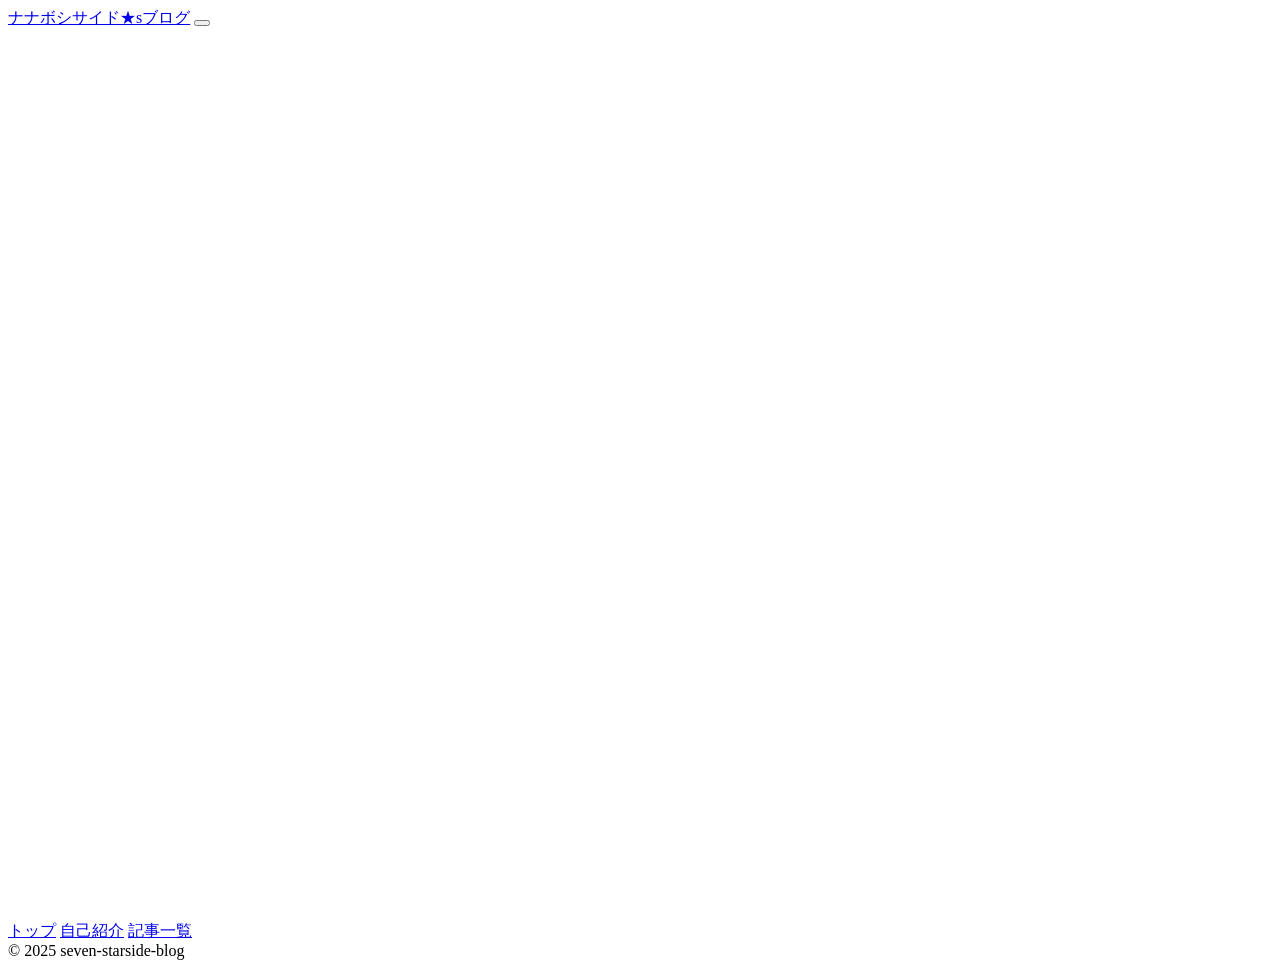
==== about.html @ 9943f478 "Update about.html" ====
<!DOCTYPE html>
<html lang="ja">
<head>
<meta charset="UTF-8">
<meta name="viewport" content="width=device-width, initial-scale=1.0">
<title>自己紹介 | ナナボシサイド★ブログ</title>
<meta name="description" content="seven-starside-blogの管理人の自己紹介ページです。">
<link rel="stylesheet" href="/seven-starside-blog/assets/style.css">
<script src="/seven-starside-blog/admin/config.js"></script>
<style>
  .about-hero {
    background: linear-gradient(160deg, var(--red-900) 0%, #3a0505 100%);
    padding: 56px 20px 48px;
    color: #fff;
    text-align: center;
  }
  .avatar-ring {
    width: 96px; height: 96px;
    border-radius: 50%;
    background: linear-gradient(135deg, var(--red-400), var(--red-800));
    display: inline-flex; align-items: center; justify-content: center;
    font-size: 40px; margin-bottom: 16px;
    box-shadow: 0 0 0 4px rgba(255,255,255,0.15);
  }
  .about-hero h1 { font-size: 24px; font-weight: 800; margin-bottom: 6px; }
  .about-hero .tagline { font-size: 14px; color: rgba(255,255,255,0.6); }

  .about-body { padding: 40px 0 60px; }

  .profile-card {
    background: var(--bg);
    border: 1px solid var(--border);
    border-radius: 14px;
    padding: 28px;
    margin-bottom: 24px;
  }
  .profile-card h2 {
    font-size: 16px; font-weight: 700;
    color: var(--accent);
    margin-bottom: 16px;
    display: flex; align-items: center; gap: 8px;
  }
  .profile-card h2::after {
    content: ''; flex: 1; height: 1px; background: var(--red-100);
  }
  .profile-table { width: 100%; border-collapse: collapse; font-size: 14px; }
  .profile-table tr { border-bottom: 1px solid var(--border); }
  .profile-table tr:last-child { border-bottom: none; }
  .profile-table th { padding: 10px 12px 10px 0; color: var(--text-muted); font-weight: 600; width: 100px; vertical-align: top; white-space: nowrap; }
  .profile-table td { padding: 10px 0; line-height: 1.6; }

  .intro-text { font-size: 15px; line-height: 1.85; color: var(--text); }
  .intro-text p { margin-bottom: 14px; }
  .intro-text p:last-child { margin-bottom: 0; }

  /* スキルタグ */
  .skill-tags { display: flex; flex-wrap: wrap; gap: 8px; }
  .skill-tag {
    background: var(--red-50); border: 1px solid var(--red-100);
    color: var(--red-700); border-radius: 6px;
    padding: 4px 12px; font-size: 13px; font-weight: 500;
  }

  /* 広告 */
  .ad-sidebar { position: sticky; top: calc(var(--header-h) + 16px); }

  @media (min-width: 700px) {
    .about-layout { display: grid; grid-template-columns: 1fr 240px; gap: 24px; }
  }
</style>
</head>
<body>

<header class="site-header">
  <a href="/seven-starside-blog/" class="logo">ナナボシサイド<span>★</span>sブログ</a>
  <button class="hamburger" id="hamburgerBtn" aria-label="メニューを開く">
    <span></span><span></span><span></span>
  </button>
</header>

<main class="page-body">
  <!-- ヒーロー -->
  <div class="about-hero">
    <div class="avatar-ring">★</div>
     <h1>管理人について</h1>
    <div>
  <div class="about-body">
    <div class="container">
      <div class="about-layout">
        <div>
          <!-- 自己紹介テキスト -->
          <div class="profile-card">
            <h2>はじめまして</h2>
            <div class="intro-text" id="intro-text">
              <p>こんにちは！このブログを運営している管理人です。</p>
              <p>日々の出来事や趣味・関心のあることを自由に書いています。読んでいただけたら嬉しいです。</p>
              <p>※この自己紹介文は管理画面から自由に編集できます。</p>
            </div>
          </div>

          <!-- プロフィール -->
          <div class="profile-card">
            <h2>プロフィール</h2>
            <table class="profile-table">
              <tr><th>ハンドル名</th><td>ナナボシサイド</td></tr>
              <tr><th>好きなこと</th><td>ブログを書くこと、読書、散歩</td></tr>
              <tr><th>このブログについて</th><td>日々の出来事や考えたことを気ままに綴っています</td></tr>
            </table>
          </div>

          <!-- 広告 -->
          <div class="ad-unit">広告スペース</div>
        </div>

        <!-- サイドバー -->
        <div>
          <div class="ad-sidebar">
            <div class="profile-card" style="text-align:center;">
              <div style="font-size:48px;margin-bottom:12px;">★</div>
              <div style="font-size:16px;font-weight:700;margin-bottom:4px;">seven-starside</div>
              <div style="font-size:13px;color:var(--text-muted);margin-bottom:16px;">ブログ管理人</div>
              <a href="/seven-starside-blog/articles.html" style="display:block;padding:9px;background:var(--accent);color:#fff;border-radius:8px;font-size:13px;font-weight:600;text-align:center;">記事一覧を見る</a>
            </div>
            <div class="ad-unit" style="min-height:250px;flex-direction:column;gap:4px;">
              <div>広告スペース</div><div style="font-size:11px;">(サイドバー)</div>
            </div>
          </div>
        </div>
      </div>
    </div>
  </div>
</main>

<footer class="site-footer">
  <div class="footer-links">
    <a href="/seven-starside-blog/">トップ</a>
    <a href="/seven-starside-blog/about.html">自己紹介</a>
    <a href="/seven-starside-blog/articles.html">記事一覧</a>
  </div>
  <div>© 2025 seven-starside-blog</div>
</footer>

<script src="/seven-starside-blog/assets/app.js"></script>
<script>initDrawer('about.html');</script>
</body>
</html>
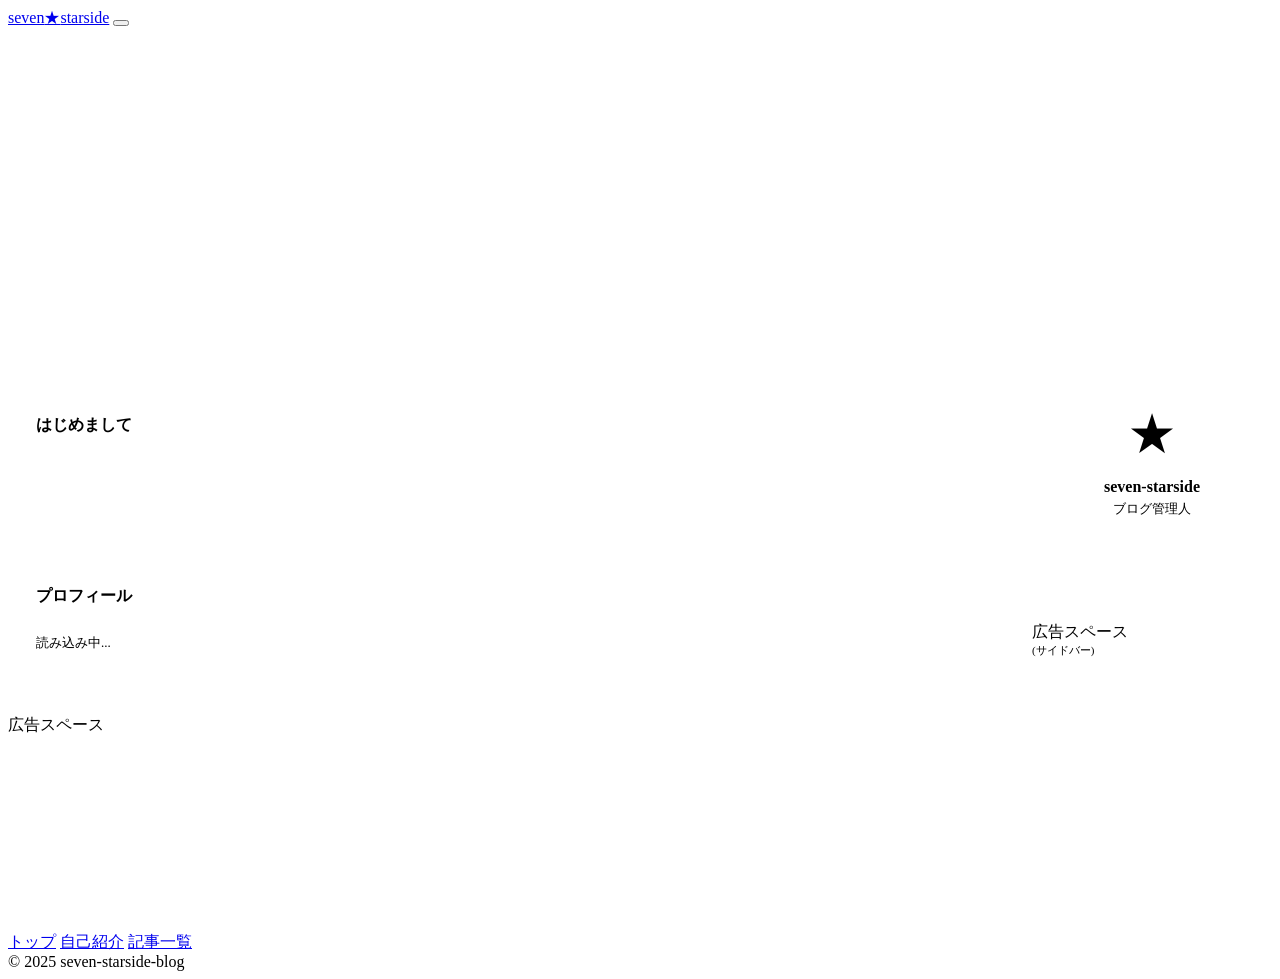
==== commit 52b1e173: "Update about.html" ====
--- a/about.html
+++ b/about.html
@@ -3,87 +3,67 @@
 <head>
 <meta charset="UTF-8">
 <meta name="viewport" content="width=device-width, initial-scale=1.0">
-<title>自己紹介 | ナナボシサイド★ブログ</title>
-<meta name="description" content="seven-starside-blogの管理人の自己紹介ページです。">
+<title>自己紹介 | seven-starside-blog</title>
+<meta name="description" content="seven-starside-blogの管理人プロフィールページです。">
 <link rel="stylesheet" href="/seven-starside-blog/assets/style.css">
 <script src="/seven-starside-blog/admin/config.js"></script>
 <style>
-  .about-hero {
-    background: linear-gradient(160deg, var(--red-900) 0%, #3a0505 100%);
-    padding: 56px 20px 48px;
-    color: #fff;
-    text-align: center;
+  .about-hero { background:linear-gradient(160deg,var(--red-900) 0%,#3a0505 100%); padding:56px 20px 48px; color:#fff; text-align:center; }
+  .avatar-ring { width:96px;height:96px;border-radius:50%;background:linear-gradient(135deg,var(--red-400),var(--red-800));display:inline-flex;align-items:center;justify-content:center;font-size:40px;margin-bottom:16px;box-shadow:0 0 0 4px rgba(255,255,255,0.15);overflow:hidden; }
+  .avatar-ring img { width:100%;height:100%;object-fit:cover; }
+  .about-hero h1 { font-size:24px;font-weight:800;margin-bottom:6px; }
+  .about-hero .tagline { font-size:14px;color:rgba(255,255,255,0.6); }
+  .about-body { padding:40px 0 60px; }
+  .profile-card { background:var(--bg);border:1px solid var(--border);border-radius:14px;padding:28px;margin-bottom:24px; }
+  .profile-card h2 { font-size:16px;font-weight:700;color:var(--accent);margin-bottom:16px;display:flex;align-items:center;gap:8px; }
+  .profile-card h2::after { content:'';flex:1;height:1px;background:var(--red-100); }
+  .profile-table { width:100%;border-collapse:collapse;font-size:14px; }
+  .profile-table tr { border-bottom:1px solid var(--border); }
+  .profile-table tr:last-child { border-bottom:none; }
+  .profile-table th { padding:10px 12px 10px 0;color:var(--text-muted);font-weight:600;width:120px;vertical-align:top;white-space:nowrap; }
+  .profile-table td { padding:10px 0;line-height:1.6; }
+  .intro-text { font-size:15px;line-height:1.85;color:var(--text); }
+  .intro-text p { margin-bottom:14px; }
+  .intro-text p:last-child { margin-bottom:0; }
+
+  /* SNSボタン */
+  .sns-grid { display:flex;flex-wrap:wrap;gap:8px; }
+  .sns-btn {
+    display:inline-flex;align-items:center;gap:8px;
+    padding:9px 16px;border-radius:8px;font-size:13px;font-weight:600;
+    text-decoration:none;transition:transform 0.15s,box-shadow 0.15s;
+    border:1px solid var(--border);background:var(--bg);color:var(--text);
   }
-  .avatar-ring {
-    width: 96px; height: 96px;
-    border-radius: 50%;
-    background: linear-gradient(135deg, var(--red-400), var(--red-800));
-    display: inline-flex; align-items: center; justify-content: center;
-    font-size: 40px; margin-bottom: 16px;
-    box-shadow: 0 0 0 4px rgba(255,255,255,0.15);
-  }
-  .about-hero h1 { font-size: 24px; font-weight: 800; margin-bottom: 6px; }
-  .about-hero .tagline { font-size: 14px; color: rgba(255,255,255,0.6); }
+  .sns-btn:hover { transform:translateY(-1px);box-shadow:0 3px 10px rgba(0,0,0,0.1); }
+  .sns-btn .sns-icon { font-size:16px;width:20px;text-align:center;flex-shrink:0; }
+  .sns-btn[data-service="x"]         { background:#000;border-color:#000;color:#fff; }
+  .sns-btn[data-service="instagram"] { background:linear-gradient(45deg,#f09433,#e6683c,#dc2743,#cc2366,#bc1888);border-color:transparent;color:#fff; }
+  .sns-btn[data-service="youtube"]   { background:#ff0000;border-color:#ff0000;color:#fff; }
+  .sns-btn[data-service="github"]    { background:#24292e;border-color:#24292e;color:#fff; }
+  .sns-btn[data-service="bluesky"]   { background:#0085ff;border-color:#0085ff;color:#fff; }
+  .sns-btn[data-service="tiktok"]    { background:#010101;border-color:#010101;color:#fff; }
+  .sns-btn[data-service="note"]      { background:#41c9b4;border-color:#41c9b4;color:#fff; }
+  .sns-btn[data-service="threads"]   { background:#101010;border-color:#101010;color:#fff; }
+  .sns-btn[data-service="facebook"]  { background:#1877f2;border-color:#1877f2;color:#fff; }
+  .sns-btn[data-service="linkedin"]  { background:#0a66c2;border-color:#0a66c2;color:#fff; }
 
-  .about-body { padding: 40px 0 60px; }
-
-  .profile-card {
-    background: var(--bg);
-    border: 1px solid var(--border);
-    border-radius: 14px;
-    padding: 28px;
-    margin-bottom: 24px;
-  }
-  .profile-card h2 {
-    font-size: 16px; font-weight: 700;
-    color: var(--accent);
-    margin-bottom: 16px;
-    display: flex; align-items: center; gap: 8px;
-  }
-  .profile-card h2::after {
-    content: ''; flex: 1; height: 1px; background: var(--red-100);
-  }
-  .profile-table { width: 100%; border-collapse: collapse; font-size: 14px; }
-  .profile-table tr { border-bottom: 1px solid var(--border); }
-  .profile-table tr:last-child { border-bottom: none; }
-  .profile-table th { padding: 10px 12px 10px 0; color: var(--text-muted); font-weight: 600; width: 100px; vertical-align: top; white-space: nowrap; }
-  .profile-table td { padding: 10px 0; line-height: 1.6; }
-
-  .intro-text { font-size: 15px; line-height: 1.85; color: var(--text); }
-  .intro-text p { margin-bottom: 14px; }
-  .intro-text p:last-child { margin-bottom: 0; }
-
-  /* スキルタグ */
-  .skill-tags { display: flex; flex-wrap: wrap; gap: 8px; }
-  .skill-tag {
-    background: var(--red-50); border: 1px solid var(--red-100);
-    color: var(--red-700); border-radius: 6px;
-    padding: 4px 12px; font-size: 13px; font-weight: 500;
-  }
-
-  /* 広告 */
-  .ad-sidebar { position: sticky; top: calc(var(--header-h) + 16px); }
-
-  @media (min-width: 700px) {
-    .about-layout { display: grid; grid-template-columns: 1fr 240px; gap: 24px; }
-  }
+  @media(min-width:700px){.about-layout{display:grid;grid-template-columns:1fr 240px;gap:24px;}}
+  .sidebar-sticky{position:sticky;top:calc(var(--header-h)+16px);}
 </style>
 </head>
 <body>
-
 <header class="site-header">
-  <a href="/seven-starside-blog/" class="logo">ナナボシサイド<span>★</span>sブログ</a>
-  <button class="hamburger" id="hamburgerBtn" aria-label="メニューを開く">
-    <span></span><span></span><span></span>
-  </button>
+  <a href="/seven-starside-blog/" class="logo">seven<span>★</span>starside</a>
+  <button class="hamburger" id="hamburgerBtn" aria-label="メニューを開く"><span></span><span></span><span></span></button>
 </header>
 
 <main class="page-body">
-  <!-- ヒーロー -->
-  <div class="about-hero">
-    <div class="avatar-ring">★</div>
-     <h1>管理人について</h1>
-    <div>
+  <div class="about-hero" id="about-hero">
+    <div class="avatar-ring" id="avatar-el">★</div>
+    <h1 id="hero-name">seven-starside</h1>
+    <p class="tagline" id="hero-tagline">ブログ管理人</p>
+  </div>
+
   <div class="about-body">
     <div class="container">
       <div class="about-layout">
@@ -92,38 +72,37 @@
           <div class="profile-card">
             <h2>はじめまして</h2>
             <div class="intro-text" id="intro-text">
-              <p>こんにちは！このブログを運営している管理人です。</p>
-              <p>日々の出来事や趣味・関心のあることを自由に書いています。読んでいただけたら嬉しいです。</p>
-              <p>※この自己紹介文は管理画面から自由に編集できます。</p>
+              <div class="loading-spinner" style="padding:20px 0"><div class="spinner"></div></div>
             </div>
           </div>
 
           <!-- プロフィール -->
-          <div class="profile-card">
+          <div class="profile-card" id="profile-card">
             <h2>プロフィール</h2>
-            <table class="profile-table">
-              <tr><th>ハンドル名</th><td>ナナボシサイド</td></tr>
-              <tr><th>好きなこと</th><td>ブログを書くこと、読書、散歩</td></tr>
-              <tr><th>このブログについて</th><td>日々の出来事や考えたことを気ままに綴っています</td></tr>
+            <table class="profile-table" id="profile-table">
+              <tr><td colspan="2" style="color:var(--text-muted);font-size:13px;">読み込み中...</td></tr>
             </table>
           </div>
 
-          <!-- 広告 -->
+          <!-- SNS -->
+          <div class="profile-card" id="sns-card" style="display:none;">
+            <h2>SNS・リンク</h2>
+            <div class="sns-grid" id="sns-grid"></div>
+          </div>
+
           <div class="ad-unit">広告スペース</div>
         </div>
 
         <!-- サイドバー -->
         <div>
-          <div class="ad-sidebar">
-            <div class="profile-card" style="text-align:center;">
-              <div style="font-size:48px;margin-bottom:12px;">★</div>
-              <div style="font-size:16px;font-weight:700;margin-bottom:4px;">seven-starside</div>
-              <div style="font-size:13px;color:var(--text-muted);margin-bottom:16px;">ブログ管理人</div>
+          <div class="sidebar-sticky">
+            <div class="profile-card" style="text-align:center;" id="sidebar-card">
+              <div style="font-size:48px;margin-bottom:12px;" id="sidebar-avatar">★</div>
+              <div style="font-size:16px;font-weight:700;margin-bottom:4px;" id="sidebar-name">seven-starside</div>
+              <div style="font-size:13px;color:var(--text-muted);margin-bottom:16px;" id="sidebar-tagline">ブログ管理人</div>
               <a href="/seven-starside-blog/articles.html" style="display:block;padding:9px;background:var(--accent);color:#fff;border-radius:8px;font-size:13px;font-weight:600;text-align:center;">記事一覧を見る</a>
             </div>
-            <div class="ad-unit" style="min-height:250px;flex-direction:column;gap:4px;">
-              <div>広告スペース</div><div style="font-size:11px;">(サイドバー)</div>
-            </div>
+            <div class="ad-unit" style="min-height:250px;flex-direction:column;gap:4px;"><div>広告スペース</div><div style="font-size:11px;">(サイドバー)</div></div>
           </div>
         </div>
       </div>
@@ -141,6 +120,64 @@
 </footer>
 
 <script src="/seven-starside-blog/assets/app.js"></script>
-<script>initDrawer('about.html');</script>
+<script>
+initDrawer('about.html');
+
+const SNS_ICONS = {
+  x:'𝕏', instagram:'📷', youtube:'▶', github:'⌥', bluesky:'🦋',
+  tiktok:'♪', note:'📓', threads:'🧵', facebook:'f', linkedin:'in',
+  website:'🌐', other:'🔗'
+};
+const SNS_LABELS = {
+  x:'X', instagram:'Instagram', youtube:'YouTube', github:'GitHub',
+  bluesky:'Bluesky', tiktok:'TikTok', note:'note', threads:'Threads',
+  facebook:'Facebook', linkedin:'LinkedIn', website:'Webサイト', other:'リンク'
+};
+
+(async () => {
+  try {
+    const base = typeof BLOG_CONFIG !== 'undefined' ? `/${BLOG_CONFIG.GITHUB_REPO}` : '';
+    const res = await fetch(`${base}/data/profile.json?_=${Date.now()}`);
+    const p = await res.json();
+
+    // ヒーロー
+    document.getElementById('hero-name').textContent    = p.name    || 'seven-starside';
+    document.getElementById('hero-tagline').textContent = p.tagline || 'ブログ管理人';
+    document.getElementById('sidebar-name').textContent    = p.name    || 'seven-starside';
+    document.getElementById('sidebar-tagline').textContent = p.tagline || 'ブログ管理人';
+    if (p.avatar) {
+      document.getElementById('avatar-el').innerHTML = `<img src="${p.avatar}" alt="${p.name}">`;
+      document.getElementById('sidebar-avatar').innerHTML = `<img src="${p.avatar}" style="width:64px;height:64px;border-radius:50%;object-fit:cover;">`;
+    }
+
+    // 自己紹介文
+    document.getElementById('intro-text').innerHTML = p.intro || '<p>自己紹介はまだ設定されていません。</p>';
+
+    // プロフィール行
+    const rows = p.profile || [];
+    if (rows.length) {
+      document.getElementById('profile-table').innerHTML =
+        rows.map(r => `<tr><th>${r.label}</th><td>${r.value}</td></tr>`).join('');
+    } else {
+      document.getElementById('profile-card').style.display = 'none';
+    }
+
+    // SNS
+    const snsLinks = (p.sns || []).filter(s => s.url);
+    if (snsLinks.length) {
+      document.getElementById('sns-card').style.display = 'block';
+      document.getElementById('sns-grid').innerHTML = snsLinks.map(s => {
+        const icon  = SNS_ICONS[s.service]  || '🔗';
+        const label = s.label || SNS_LABELS[s.service] || s.service;
+        return `<a href="${s.url}" target="_blank" rel="noopener noreferrer" class="sns-btn" data-service="${s.service}">
+          <span class="sns-icon">${icon}</span>${label}
+        </a>`;
+      }).join('');
+    }
+  } catch(e) {
+    document.getElementById('intro-text').innerHTML = '<p>プロフィールの読み込みに失敗しました。</p>';
+  }
+})();
+</script>
 </body>
 </html>
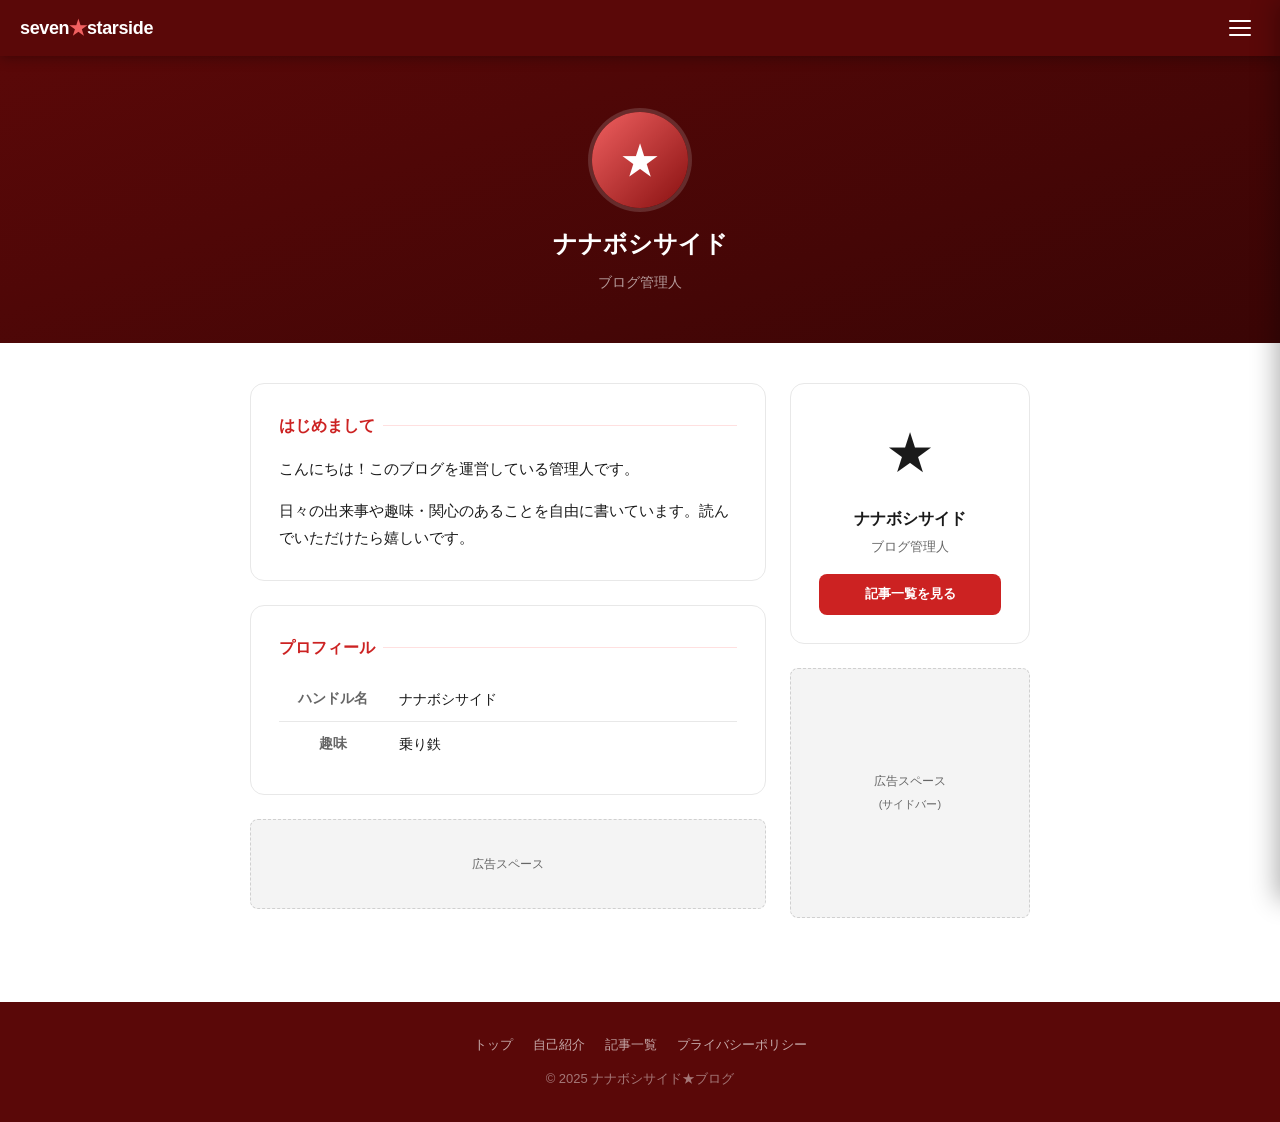
==== commit 92e5c112: "about.html の更新" ====
--- a/about.html
+++ b/about.html
@@ -5,8 +5,8 @@
 <meta name="viewport" content="width=device-width, initial-scale=1.0">
 <title>自己紹介 | seven-starside-blog</title>
 <meta name="description" content="seven-starside-blogの管理人プロフィールページです。">
-<link rel="stylesheet" href="/seven-starside-blog/assets/style.css">
-<script src="/seven-starside-blog/admin/config.js"></script>
+<link rel="stylesheet" href="assets/style.css">
+<script src="admin/config.js"></script>
 <style>
   .about-hero { background:linear-gradient(160deg,var(--red-900) 0%,#3a0505 100%); padding:56px 20px 48px; color:#fff; text-align:center; }
   .avatar-ring { width:96px;height:96px;border-radius:50%;background:linear-gradient(135deg,var(--red-400),var(--red-800));display:inline-flex;align-items:center;justify-content:center;font-size:40px;margin-bottom:16px;box-shadow:0 0 0 4px rgba(255,255,255,0.15);overflow:hidden; }
@@ -49,11 +49,23 @@
 
   @media(min-width:700px){.about-layout{display:grid;grid-template-columns:1fr 240px;gap:24px;}}
   .sidebar-sticky{position:sticky;top:calc(var(--header-h)+16px);}
+
+  @media (max-width: 600px) {
+    .about-hero { padding: 40px 16px 32px; }
+    .avatar-ring { width: 76px; height: 76px; font-size: 30px; }
+    .about-hero h1 { font-size: 20px; }
+    .about-body { padding: 28px 0 40px; }
+    .profile-card { padding: 18px; margin-bottom: 16px; border-radius: 12px; }
+    .profile-table th { width: 90px; font-size: 13px; }
+    .profile-table td { font-size: 13px; }
+    .sns-grid { gap: 6px; }
+    .sns-btn { padding: 8px 12px; font-size: 12px; }
+  }
 </style>
 </head>
 <body>
 <header class="site-header">
-  <a href="/seven-starside-blog/" class="logo">seven<span>★</span>starside</a>
+  <a href="./" class="logo">seven<span>★</span>starside</a>
   <button class="hamburger" id="hamburgerBtn" aria-label="メニューを開く"><span></span><span></span><span></span></button>
 </header>
 
@@ -100,7 +112,7 @@
               <div style="font-size:48px;margin-bottom:12px;" id="sidebar-avatar">★</div>
               <div style="font-size:16px;font-weight:700;margin-bottom:4px;" id="sidebar-name">seven-starside</div>
               <div style="font-size:13px;color:var(--text-muted);margin-bottom:16px;" id="sidebar-tagline">ブログ管理人</div>
-              <a href="/seven-starside-blog/articles.html" style="display:block;padding:9px;background:var(--accent);color:#fff;border-radius:8px;font-size:13px;font-weight:600;text-align:center;">記事一覧を見る</a>
+              <a href="articles.html" style="display:block;padding:9px;background:var(--accent);color:#fff;border-radius:8px;font-size:13px;font-weight:600;text-align:center;">記事一覧を見る</a>
             </div>
             <div class="ad-unit" style="min-height:250px;flex-direction:column;gap:4px;"><div>広告スペース</div><div style="font-size:11px;">(サイドバー)</div></div>
           </div>
@@ -112,14 +124,15 @@
 
 <footer class="site-footer">
   <div class="footer-links">
-    <a href="/seven-starside-blog/">トップ</a>
-    <a href="/seven-starside-blog/about.html">自己紹介</a>
-    <a href="/seven-starside-blog/articles.html">記事一覧</a>
+    <a href="./">トップ</a>
+    <a href="about.html">自己紹介</a>
+    <a href="articles.html">記事一覧</a>
+    <a href="privacy.html">プライバシーポリシー</a>
   </div>
-  <div>© 2025 seven-starside-blog</div>
+  <div>© 2025 ナナボシサイド★ブログ</div>
 </footer>
 
-<script src="/seven-starside-blog/assets/app.js"></script>
+<script src="assets/app.js"></script>
 <script>
 initDrawer('about.html');
 
--- a/assets/style.css
+++ b/assets/style.css
@@ -0,0 +1,153 @@
+/* =============================================
+   共通スタイル
+   ============================================= */
+:root {
+  --red-900: #5a0808;
+  --red-800: #881010;
+  --red-700: #aa1818;
+  --red-600: #cc2222;
+  --red-400: #f06060;
+  --red-200: #ffc0c0;
+  --red-100: #ffe0e0;
+  --red-50:  #fff1f1;
+  --gray-50:  #fafafa;
+  --gray-100: #f4f4f4;
+  --gray-200: #e8e8e8;
+  --gray-300: #d0d0d0;
+  --gray-500: #888;
+  --gray-700: #444;
+  --gray-900: #111;
+  --bg: #ffffff;
+  --surface: #fafafa;
+  --border: #e8e8e8;
+  --text: #1a1a1a;
+  --text-muted: #666;
+  --accent: #cc2222;
+  --accent-hover: #aa1818;
+  --header-h: 56px;
+  --max-w: 820px;
+  --font: 'Hiragino Kaku Gothic ProN', 'Noto Sans JP', 'Yu Gothic', sans-serif;
+  --radius: 10px;
+}
+@media (prefers-color-scheme: dark) {
+  :root {
+    --bg: #0f0f0f; --surface: #181818; --border: #2a2a2a;
+    --text: #eeeeee; --text-muted: #888;
+    --gray-100: #1e1e1e; --gray-200: #2a2a2a; --gray-300: #3a3a3a; --gray-50: #161616;
+    --red-50: #1c0808; --red-100: #2e1010;
+  }
+}
+*, *::before, *::after { box-sizing: border-box; margin: 0; padding: 0; }
+html { scroll-behavior: smooth; }
+body { font-family: var(--font); background: var(--bg); color: var(--text); font-size: 15px; line-height: 1.7; min-height: 100vh; display: flex; flex-direction: column; }
+a { color: inherit; text-decoration: none; }
+img { max-width: 100%; height: auto; display: block; }
+
+/* ヘッダー */
+.site-header { position: fixed; top: 0; left: 0; right: 0; height: var(--header-h); background: var(--red-900); z-index: 200; display: flex; align-items: center; padding: 0 20px; box-shadow: 0 2px 12px rgba(0,0,0,0.3); }
+.site-header .logo { font-size: 18px; font-weight: 800; color: #fff; letter-spacing: -0.02em; flex: 1; }
+.site-header .logo span { color: var(--red-400); }
+
+/* ハンバーガー */
+.hamburger { width: 40px; height: 40px; display: flex; flex-direction: column; align-items: center; justify-content: center; gap: 5px; cursor: pointer; border: none; background: transparent; padding: 0; border-radius: 8px; transition: background 0.15s; }
+.hamburger:hover { background: rgba(255,255,255,0.1); }
+.hamburger span { display: block; width: 22px; height: 2px; background: #fff; border-radius: 2px; transition: transform 0.25s, opacity 0.25s; transform-origin: center; }
+.hamburger.open span:nth-child(1) { transform: translateY(7px) rotate(45deg); }
+.hamburger.open span:nth-child(2) { opacity: 0; }
+.hamburger.open span:nth-child(3) { transform: translateY(-7px) rotate(-45deg); }
+
+/* ドロワー */
+.drawer-overlay { position: fixed; inset: 0; background: rgba(0,0,0,0.5); z-index: 199; opacity: 0; pointer-events: none; transition: opacity 0.25s; }
+.drawer-overlay.open { opacity: 1; pointer-events: auto; }
+.drawer { position: fixed; top: 0; right: 0; width: 260px; height: 100%; background: var(--red-900); z-index: 201; transform: translateX(100%); transition: transform 0.28s cubic-bezier(0.4,0,0.2,1); display: flex; flex-direction: column; box-shadow: -4px 0 24px rgba(0,0,0,0.3); }
+.drawer.open { transform: translateX(0); }
+.drawer-header { height: var(--header-h); display: flex; align-items: center; padding: 0 16px; border-bottom: 1px solid rgba(255,255,255,0.1); }
+.drawer-title { color: rgba(255,255,255,0.6); font-size: 13px; font-weight: 600; letter-spacing: 0.05em; }
+.close-btn { margin-left: auto; width: 36px; height: 36px; background: rgba(255,255,255,0.1); border: none; border-radius: 50%; color: #fff; font-size: 18px; cursor: pointer; display: flex; align-items: center; justify-content: center; transition: background 0.15s; }
+.close-btn:hover { background: rgba(255,255,255,0.2); }
+.drawer-nav { padding: 12px 0; flex: 1; overflow-y: auto; }
+.drawer-nav a { display: flex; align-items: center; gap: 12px; padding: 13px 24px; color: rgba(255,255,255,0.8); font-size: 14px; font-weight: 500; transition: background 0.15s, color 0.15s; }
+.drawer-nav a:hover { background: rgba(255,255,255,0.08); color: #fff; }
+.drawer-nav a.active { color: #fff; background: rgba(255,255,255,0.12); border-left: 3px solid var(--red-400); padding-left: 21px; }
+.drawer-nav a svg { width: 18px; height: 18px; opacity: 0.65; flex-shrink: 0; }
+.drawer-divider { height: 1px; background: rgba(255,255,255,0.08); margin: 8px 16px; }
+.drawer-footer { padding: 16px 24px; border-top: 1px solid rgba(255,255,255,0.08); font-size: 12px; color: rgba(255,255,255,0.3); }
+
+/* ページ本体 */
+.page-body { margin-top: var(--header-h); flex: 1; }
+.container { max-width: var(--max-w); margin: 0 auto; padding: 0 20px; }
+
+/* タグ */
+.tag { display: inline-block; background: var(--red-50); border: 1px solid var(--red-100); color: var(--red-700); border-radius: 20px; padding: 2px 10px; font-size: 12px; cursor: pointer; transition: background 0.15s; white-space: nowrap; }
+.tag:hover { background: var(--red-100); }
+.tag.active { background: var(--accent); border-color: var(--accent); color: #fff; }
+
+/* 記事カード */
+.article-card { background: var(--bg); border: 1px solid var(--border); border-radius: var(--radius); overflow: hidden; transition: box-shadow 0.2s, transform 0.2s; display: flex; flex-direction: column; text-decoration: none; color: inherit; }
+.article-card:hover { box-shadow: 0 4px 20px rgba(0,0,0,0.09); transform: translateY(-2px); }
+.article-card .thumb { width: 100%; aspect-ratio: 16/9; background: linear-gradient(135deg, var(--red-900) 0%, var(--red-700) 100%); display: flex; align-items: center; justify-content: center; font-size: 32px; color: rgba(255,255,255,0.2); overflow: hidden; flex-shrink: 0; }
+.article-card .thumb img { width: 100%; height: 100%; object-fit: cover; }
+.article-card .card-body { padding: 16px; flex: 1; display: flex; flex-direction: column; }
+.article-card .card-date { font-size: 12px; color: var(--text-muted); margin-bottom: 6px; }
+.article-card .card-title { font-size: 16px; font-weight: 700; line-height: 1.45; margin-bottom: 8px; display: -webkit-box; -webkit-line-clamp: 2; -webkit-box-orient: vertical; overflow: hidden; }
+.article-card .card-excerpt { font-size: 13px; color: var(--text-muted); line-height: 1.6; flex: 1; display: -webkit-box; -webkit-line-clamp: 2; -webkit-box-orient: vertical; overflow: hidden; margin-bottom: 12px; }
+.article-card .card-tags { display: flex; flex-wrap: wrap; gap: 4px; }
+
+/* フッター */
+.site-footer { background: var(--red-900); color: rgba(255,255,255,0.45); padding: 32px 20px; text-align: center; font-size: 13px; margin-top: auto; }
+.site-footer a { color: rgba(255,255,255,0.65); }
+.site-footer a:hover { color: #fff; }
+.footer-links { display: flex; justify-content: center; gap: 20px; margin-bottom: 12px; flex-wrap: wrap; }
+
+/* 広告 */
+.ad-unit { background: var(--gray-100); border: 1px dashed var(--gray-300); border-radius: 8px; display: flex; align-items: center; justify-content: center; color: var(--text-muted); font-size: 12px; min-height: 90px; margin: 24px 0; }
+
+/* ローディング */
+.loading-spinner { display: flex; align-items: center; justify-content: center; padding: 60px 0; flex-direction: column; gap: 12px; color: var(--text-muted); font-size: 13px; }
+.spinner { width: 32px; height: 32px; border: 3px solid var(--red-100); border-top-color: var(--accent); border-radius: 50%; animation: spin 0.8s linear infinite; }
+@keyframes spin { to { transform: rotate(360deg); } }
+
+/* 空状態 */
+.empty-state { text-align: center; padding: 60px 20px; color: var(--text-muted); }
+.empty-state .icon { font-size: 48px; margin-bottom: 12px; opacity: 0.4; }
+.empty-state p { font-size: 14px; }
+
+/* =============================================
+   スマホ対応（共通）
+   ============================================= */
+@media (max-width: 600px) {
+  :root { --header-h: 52px; }
+
+  .container { padding: 0 16px; }
+
+  /* ヘッダー */
+  .site-header { padding: 0 14px; }
+  .site-header .logo { font-size: 16px; }
+
+  /* ドロワー */
+  .drawer { width: 80vw; max-width: 300px; }
+
+  /* 記事カードグリッド：1カラムに */
+  .articles-grid { grid-template-columns: 1fr; gap: 12px; }
+
+  .article-card .card-body { padding: 14px; }
+  .article-card .card-title { font-size: 15px; }
+  .article-card .card-excerpt { font-size: 12.5px; }
+
+  /* フッター */
+  .site-footer { padding: 24px 16px; font-size: 12px; }
+  .footer-links { gap: 14px; font-size: 12.5px; flex-wrap: wrap; }
+
+  /* 広告 */
+  .ad-unit { min-height: 70px; font-size: 11px; margin: 16px 0; }
+
+  /* 空状態・ローディング */
+  .empty-state { padding: 40px 16px; }
+  .empty-state .icon { font-size: 36px; }
+  .loading-spinner { padding: 40px 0; }
+}
+
+/* タブレット〜小型ノート */
+@media (max-width: 900px) and (min-width: 601px) {
+  .articles-grid { grid-template-columns: repeat(2, 1fr); }
+}
